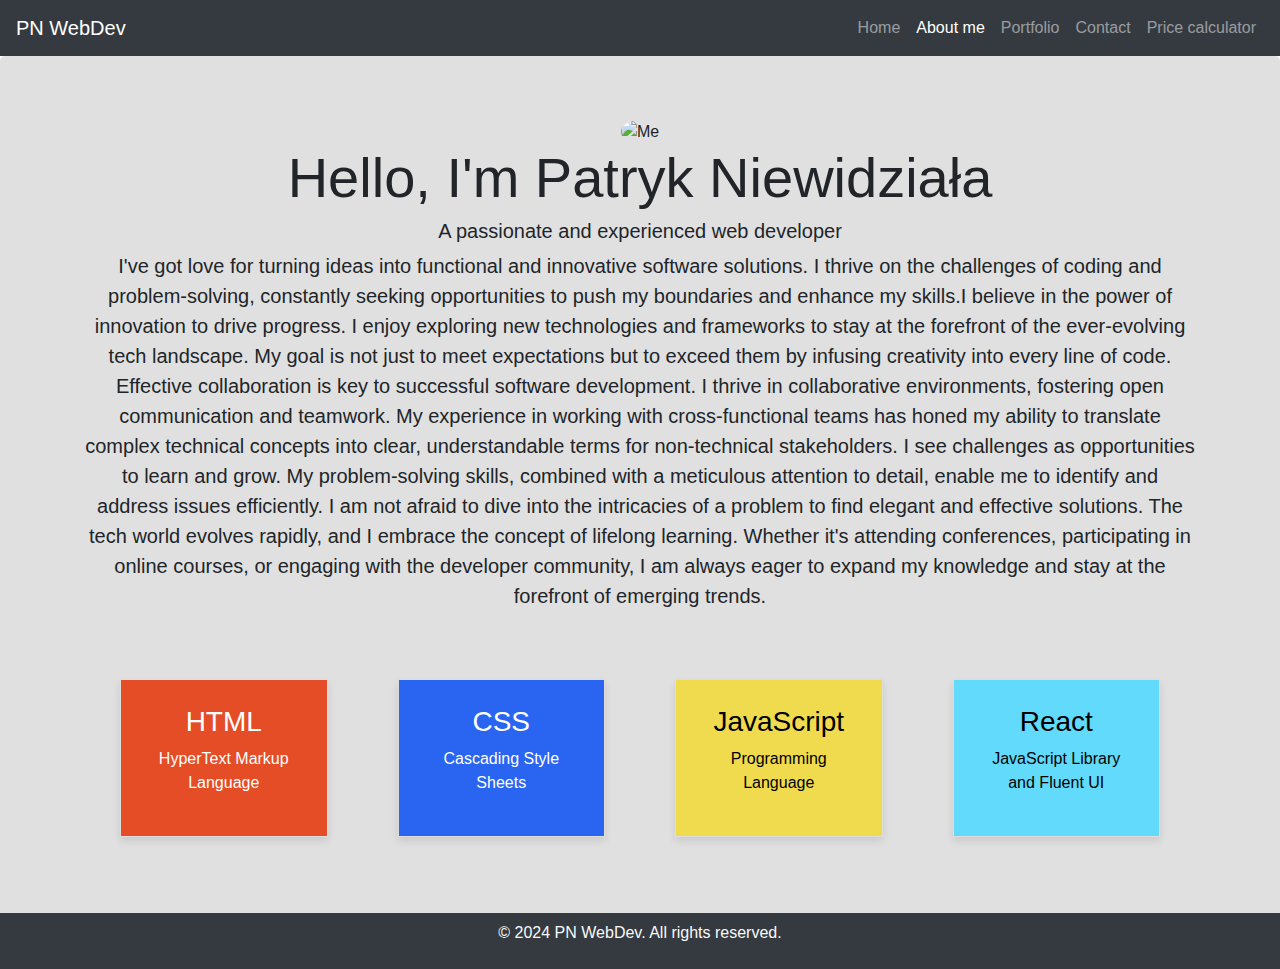
==== AboutMe.html @ 230151b8 "Add files via upload" ====
<!DOCTYPE html>
<html lang="en">
<head>
  <meta charset="UTF-8">
  <meta name="viewport" content="width=device-width, initial-scale=1.0">
  <title>About me</title>
  <link rel="stylesheet" href="https://maxcdn.bootstrapcdn.com/bootstrap/4.5.2/css/bootstrap.min.css">
<link rel="stylesheet" href="style.css">
</head>
<body>
  <nav class="navbar navbar-expand-lg navbar-dark">
    <a class="navbar-brand" href="./index.html">PN WebDev</a>
    <button class="navbar-toggler" type="button" data-toggle="collapse" data-target="#navbarNav" aria-controls="navbarNav" aria-expanded="false" aria-label="Toggle navigation">
      <span class="navbar-toggler-icon"></span>
    </button>
    <div class="collapse navbar-collapse" id="navbarNav">
      <ul class="navbar-nav ml-auto">
        <li class="nav-item">
          <a class="nav-link" href="./index.html">Home</a>
        </li>
        <li class="nav-item active">
          <a class="nav-link" href="./AboutMe.html">About me</a>
        </li>
        <li class="nav-item">
          <a class="nav-link" href="./Portfolio.html">Portfolio</a>
        </li>
        <li class="nav-item">
          <a class="nav-link" href="./Contact.html">Contact</a>
        </li>
        <li class="nav-item">
          <a class="nav-link" href="./Calculator.html">Price calculator</a>
        </li>
      </ul>
    </div>
  </nav>
  <section id="home" class="jumbotron text-center">
    <div class="container">
      <div class="col-lg-6 container d-flex align-items-center justify-content-center">
        <img src="./img/image5.png" alt="Me" class="rounded-circle">
      </div>
      <h1 class="display-4 animated mb-2">Hello, I'm Patryk Niewidziała</h1>
      <h2 class="lead animated mb-2">A passionate and experienced web developer</h2>
      <p class="lead animated mb-5">I've got love for turning ideas into functional and innovative software solutions. I thrive on the challenges of coding and problem-solving, constantly seeking opportunities to push my boundaries and enhance my skills.I believe in the power of innovation to drive progress. I enjoy exploring new technologies and frameworks to stay at the forefront of the ever-evolving tech landscape. My goal is not just to meet expectations but to exceed them by infusing creativity into every line of code. Effective collaboration is key to successful software development. I thrive in collaborative environments, fostering open communication and teamwork. My experience in working with cross-functional teams has honed my ability to translate complex technical concepts into clear, understandable terms for non-technical stakeholders. I see challenges as opportunities to learn and grow. My problem-solving skills, combined with a meticulous attention to detail, enable me to identify and address issues efficiently. I am not afraid to dive into the intricacies of a problem to find elegant and effective solutions. The tech world evolves rapidly, and I embrace the concept of lifelong learning. Whether it's attending conferences, participating in online courses, or engaging with the developer community, I am always eager to expand my knowledge and stay at the forefront of emerging trends.</p>
      <div class="container">
        <div class="row">
          <div class="col-lg-3 col-md-6">
            <div class="technology-box box-html">
              <h3>HTML</h3>
              <p>HyperText Markup Language</p>
            </div>
          </div>
          <div class="col-lg-3 col-md-6">
            <div class="technology-box box-css">
              <h3>CSS</h3>
              <p>Cascading Style Sheets</p>
            </div>
          </div>
          <div class="col-lg-3 col-md-6">
            <div class="technology-box box-js">
              <h3>JavaScript</h3>
              <p>Programming Language</p>
            </div>
          </div>
          <div class="col-lg-3 col-md-6">
            <div class="technology-box box-react">
              <h3>React</h3>
              <p>JavaScript Library and Fluent UI</p>
            </div>
          </div>
        </div>
      </div>
    </Section>
      <footer class="bg-dark text-light py-2 mt-4">
        <div class="container text-center">
          <p>&copy; 2024 PN WebDev. All rights reserved.</p>
        </div>
      </footer>
    </body>
</html>
---- style.css ----
body {
    font-family: 'Arial';
  }
  .navbar {
    background-color: #343a40;
  }
  .navbar-dark .navbar-toggler-icon {
    background-color: #e0e0e0;
  }
  .jumbotron {
    background-color: #e0e0e0;
    margin-bottom: -2rem;
  }
  .portfolio-item {
    margin-bottom: 30px;
  }
.technology-box {
      border: 1px solid #ddd;
      padding: 25px;
      margin: 20px;
      text-align: center;
      box-shadow: 0 4px 8px rgba(0, 0, 0, 0.1);
    }
    .box-html {
      background-color: #e44d26;
      color: #fff;
    }
    .box-css {
      background-color: #2965f1;
      color: #fff;
    }
    .box-js {
      background-color: #f0db4f;
      color: #000;
    }
    .box-react {
      background-color: #61dafb;
      color: #000;
    }
    .section {
      padding: 80px 0;
      text-align: center;
    }
    .title {
      font-size: 36px;
      font-weight: bold;
      margin-bottom: 30px;
    }
    .subtitle {
      font-size: 18px;
      color: #6c757d;
      margin-bottom: 50px;
    }
    .project-card {
      background-color: #fff;
      border: 1px solid #ddd;
      padding: 20px;
      margin: 20px;
      text-align: center;
      box-shadow: 0 4px 8px rgba(0, 0, 0, 0.1);
      opacity: 0;
      transition: transform 0.5s ease-in-out, opacity 0.5s ease-in-out;
    }
    .project-card.animated-card {
      opacity: 1;
      transform: translateY(0);
    }
    .calculator-container {
      max-width: 400px;
      margin: 50px auto;
      background-color: #fff;
      padding: 20px;
      box-shadow: 0 4px 8px rgba(0, 0, 0, 0.1);
    }
    .form-group {
      margin-bottom: 20px;
    }
    .calculation-entry {
      margin-bottom: 10px;
    }
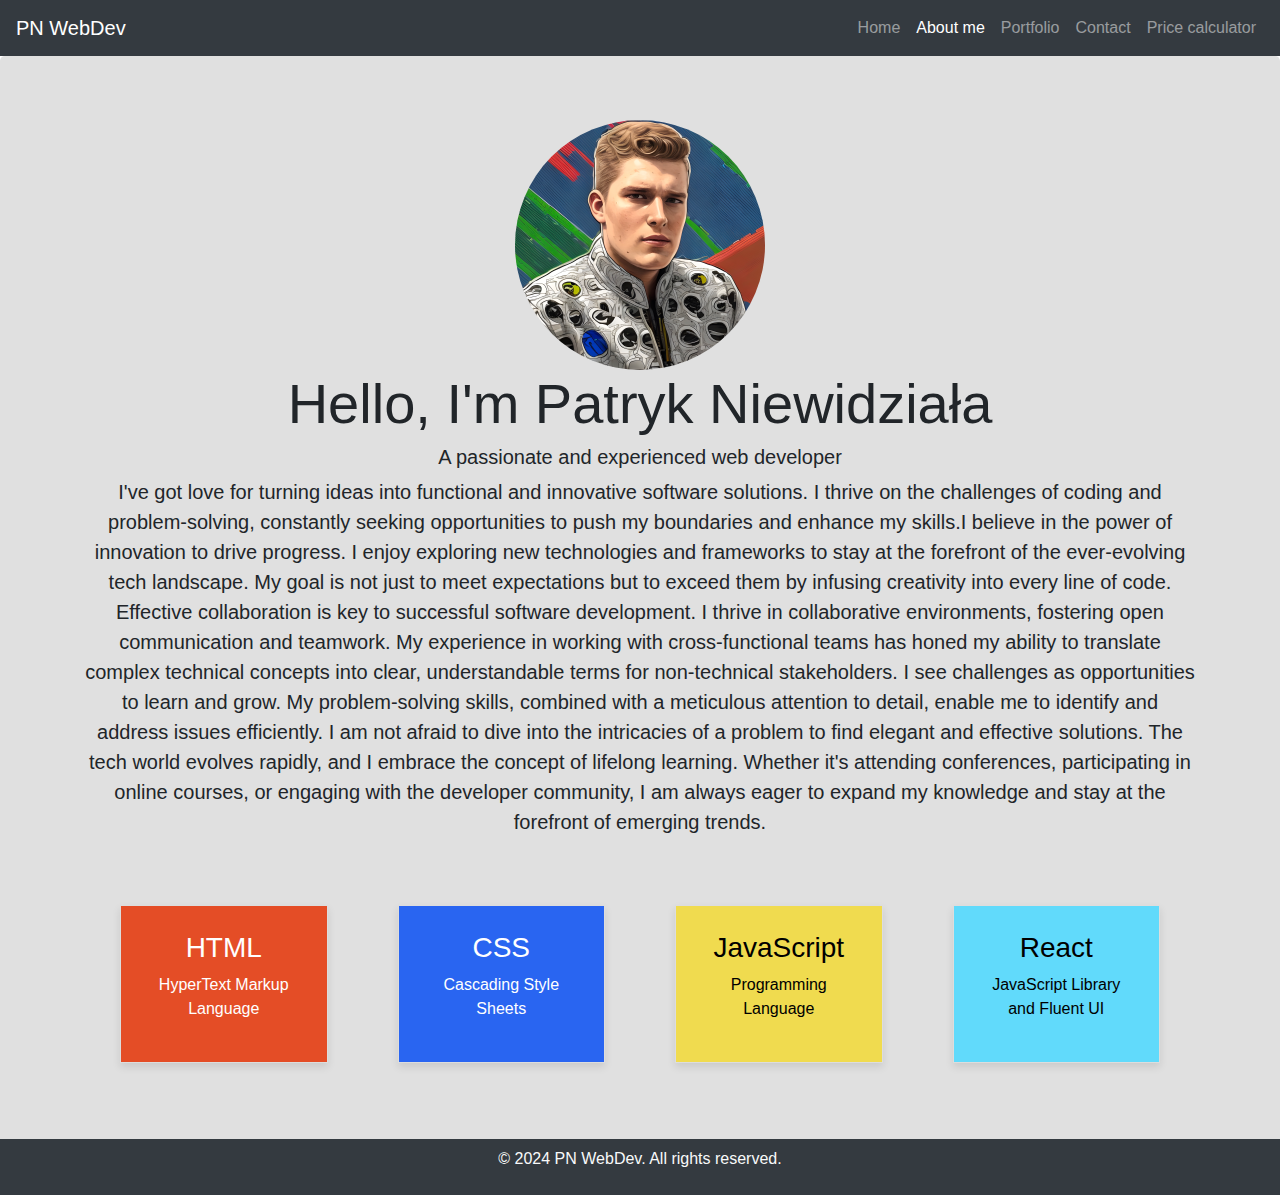
==== commit f9df32d7: "Add files via upload" ====
--- a/AboutMe.html
+++ b/AboutMe.html
@@ -36,7 +36,7 @@
   <section id="home" class="jumbotron text-center">
     <div class="container">
       <div class="col-lg-6 container d-flex align-items-center justify-content-center">
-        <img src="./img/image5.png" alt="Me" class="rounded-circle">
+        <img src="./image5.png" alt="Me" class="rounded-circle">
       </div>
       <h1 class="display-4 animated mb-2">Hello, I'm Patryk Niewidziała</h1>
       <h2 class="lead animated mb-2">A passionate and experienced web developer</h2>
